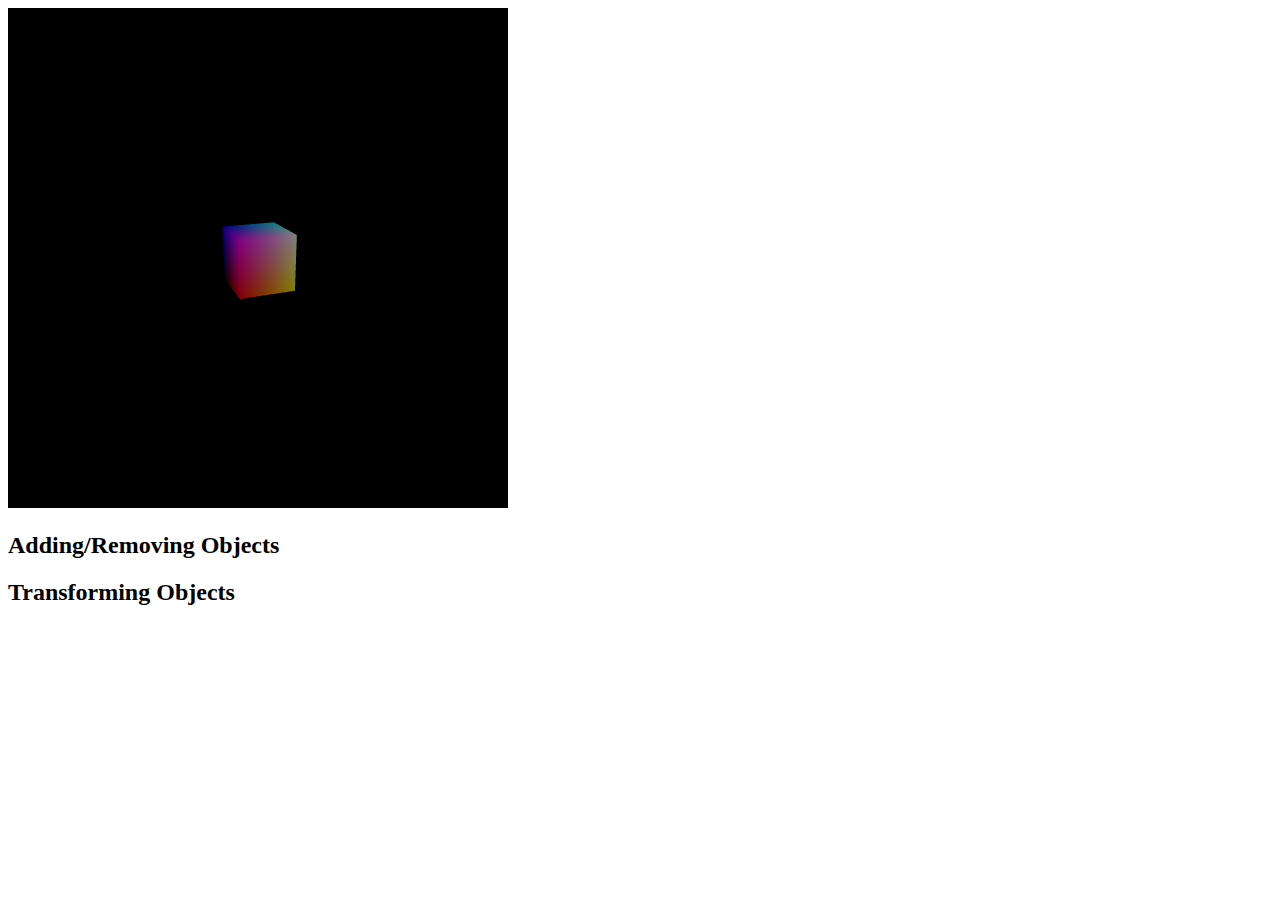
==== MyLab/index.html @ 2a66426b "Started to create laboratory project" ====
<!DOCTYPE html>
<html lang="en">
  <head>
    <meta charset="utf-8" />
    <title>Triangle</title>
  </head>

  <body onload="main()">
    <canvas id="webgl" width="500" height="500">
    Please use a browser that supports "canvas"
    </canvas>

    <h2>Adding/Removing Objects</h2>

    <h2>Transforming Objects</h2>

    <script src="lib/webgl-utils.js"></script>
    <script src="lib/webgl-debug.js"></script>
    <script src="lib/cuon-utils.js"></script>
    <script src="lib/cuon-matrix.js"></script>
    <script src="objects.js"></script>
    <script src="scene.js"></script>
  </body>
</html>
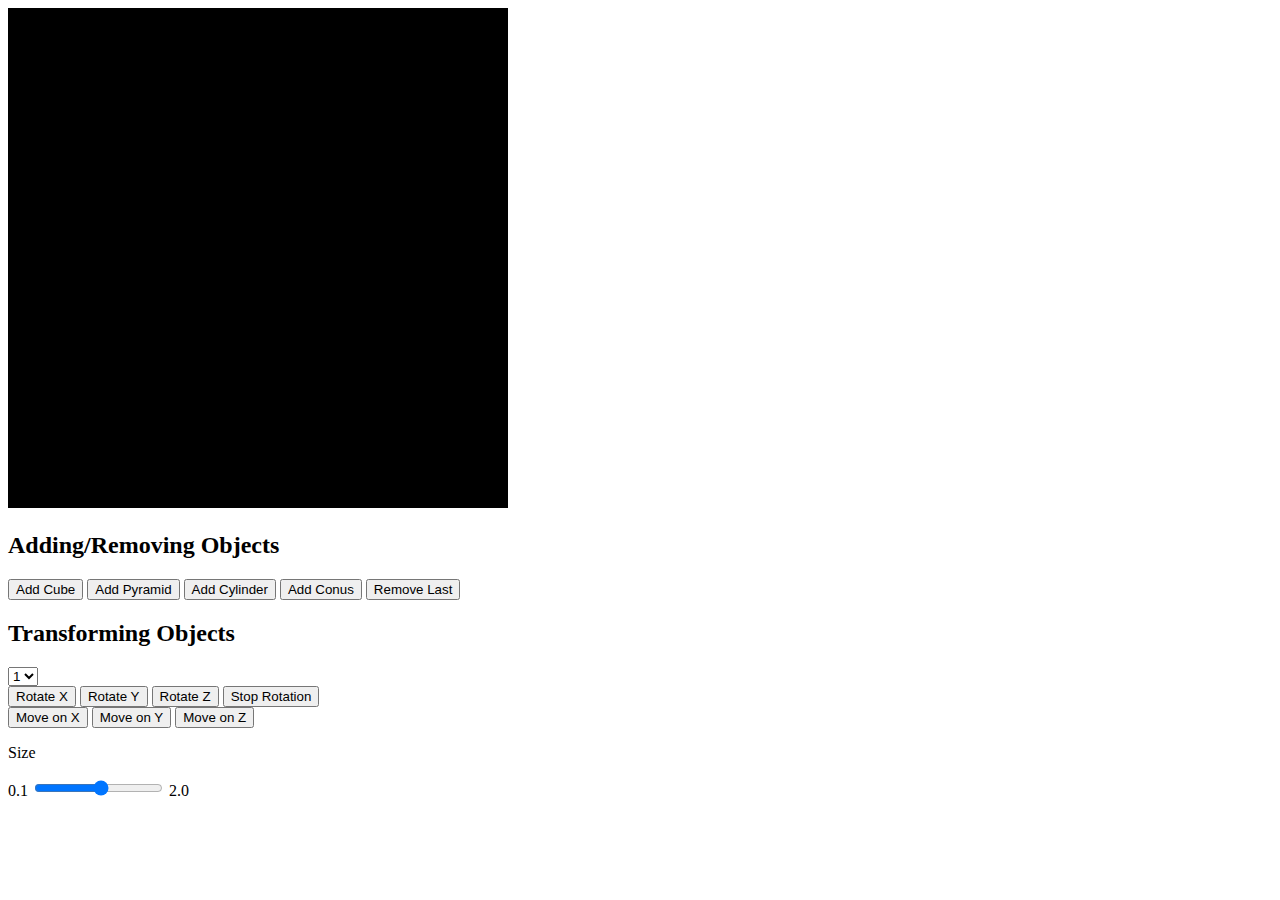
==== commit 61d6efba: "Basic add/remove and rotate functions" ====
--- a/MyLab/index.html
+++ b/MyLab/index.html
@@ -2,7 +2,7 @@
 <html lang="en">
   <head>
     <meta charset="utf-8" />
-    <title>Triangle</title>
+    <title>Laboratory</title>
   </head>
 
   <body onload="main()">
@@ -12,7 +12,48 @@
 
     <h2>Adding/Removing Objects</h2>
 
+    <div>
+      <button onclick="addFigure('cube')">Add Cube</button>
+      <button onclick="addFigure('pyramid')">Add Pyramid</button>
+      <button onclick="addFigure('cylinder')">Add Cylinder</button>
+      <button onclick="addFigure('conus')">Add Conus</button>
+      <button onclick="removeFigure()">Remove Last</button>
+    </div>
+
     <h2>Transforming Objects</h2>
+
+    <div>
+      <select name="Object number" id="objectIndex">
+        <option value="0">1</option>
+        <option value="1">2</option>
+        <option value="2">3</option>
+      </select>
+
+
+      <div>
+        <button onclick="rotate('x')">Rotate X</button>
+        <button onclick="rotate('y')">Rotate Y</button>
+        <button onclick="rotate('z')">Rotate Z</button>
+        <button onclick="stopRotation()">Stop Rotation</button>
+      </div>
+
+      <div>
+        <button>Move on X</button>
+        <button>Move on Y</button>
+        <button>Move on Z</button>
+      </div>
+
+      <div>
+        <p>Size</p>
+        <span>0.1</span>
+        <input type="range" id='size' name="size" min='0.1' max='2' step='0.1'>
+        <span>2.0</span>
+
+      </div>
+      
+    </div>
+
+    
 
     <script src="lib/webgl-utils.js"></script>
     <script src="lib/webgl-debug.js"></script>
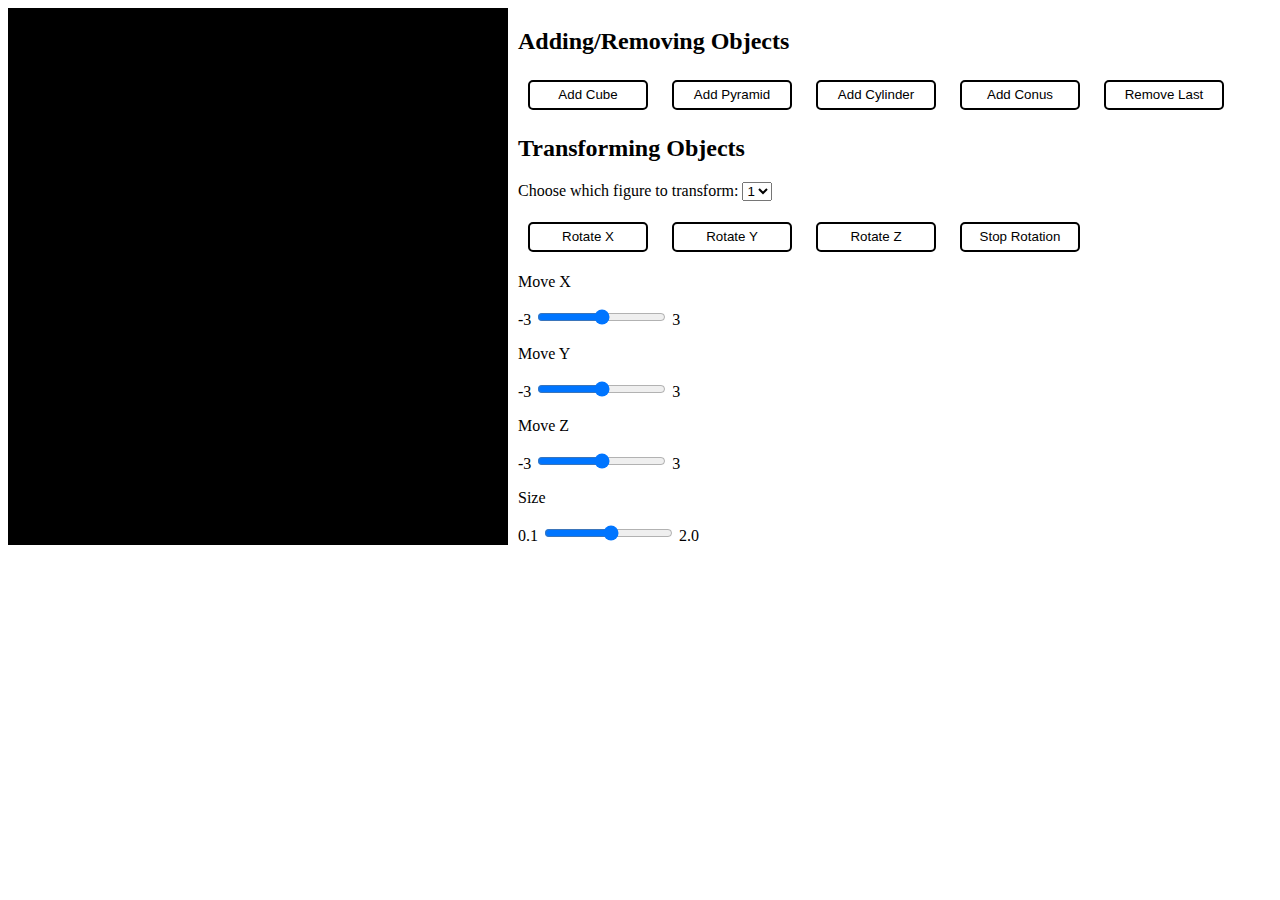
==== commit eeb5957b: "added basic functions" ====
--- a/MyLab/index.html
+++ b/MyLab/index.html
@@ -3,6 +3,7 @@
   <head>
     <meta charset="utf-8" />
     <title>Laboratory</title>
+    <link rel="stylesheet" href="style.css">
   </head>
 
   <body onload="main()">
@@ -10,26 +11,27 @@
     Please use a browser that supports "canvas"
     </canvas>
 
-    <h2>Adding/Removing Objects</h2>
+    <div class="functions">
+      <h2>Adding/Removing Objects</h2>
 
-    <div>
-      <button onclick="addFigure('cube')">Add Cube</button>
-      <button onclick="addFigure('pyramid')">Add Pyramid</button>
-      <button onclick="addFigure('cylinder')">Add Cylinder</button>
-      <button onclick="addFigure('conus')">Add Conus</button>
-      <button onclick="removeFigure()">Remove Last</button>
-    </div>
+      <div>
+        <button onclick="addFigure('cube')">Add Cube</button>
+        <button onclick="addFigure('pyramid')">Add Pyramid</button>
+        <button onclick="addFigure('cylinder')">Add Cylinder</button>
+        <button onclick="addFigure('conus')">Add Conus</button>
+        <button onclick="removeFigure()">Remove Last</button>
+      </div>
 
-    <h2>Transforming Objects</h2>
+      <h2>Transforming Objects</h2>
 
-    <div>
-      <select name="Object number" id="objectIndex">
-        <option value="0">1</option>
-        <option value="1">2</option>
-        <option value="2">3</option>
-      </select>
-
-
+      <p>Choose which figure to transform:
+        <select name="Object number" id="objectIndex">
+          <option value="0">1</option>
+          <option value="1">2</option>
+          <option value="2">3</option>
+        </select>
+      </p>
+      
       <div>
         <button onclick="rotate('x')">Rotate X</button>
         <button onclick="rotate('y')">Rotate Y</button>
@@ -38,17 +40,33 @@
       </div>
 
       <div>
-        <button>Move on X</button>
-        <button>Move on Y</button>
-        <button>Move on Z</button>
+        <div>
+          <p>Move X</p>
+          <span>-3</span>
+          <input type="range" id='moveX' min='-3' max='3' step='0.2' oninput="moveX()">
+          <span>3</span>
+        </div>
+
+        <div>
+          <p>Move Y</p>
+          <span>-3</span>
+          <input type="range" id='moveY' min='-3' max='3' step='0.2' oninput="moveY()">
+          <span>3</span>
+        </div>
+
+        <div>
+          <p>Move Z</p>
+          <span>-3</span>
+          <input type="range" id='moveZ' min='-3' max='3' step='0.2' oninput="moveZ()">
+          <span>3</span>
+        </div>
       </div>
 
       <div>
         <p>Size</p>
         <span>0.1</span>
-        <input type="range" id='size' name="size" min='0.1' max='2' step='0.1'>
+        <input type="range" id='size' min='0.1' max='2' step='0.1' oninput="scale()">
         <span>2.0</span>
-
       </div>
       
     </div>
--- a/MyLab/style.css
+++ b/MyLab/style.css
@@ -0,0 +1,19 @@
+
+button {
+    margin: 5px 10px;
+    width: 120px;
+    height: 30px;
+    border-radius: 5px;
+    color: black;
+    background: white;
+    border: 2px solid black;
+}
+
+body {
+    display: flex;
+    flex-direction: row;
+}
+
+.functions {
+    margin-left: 10px;
+}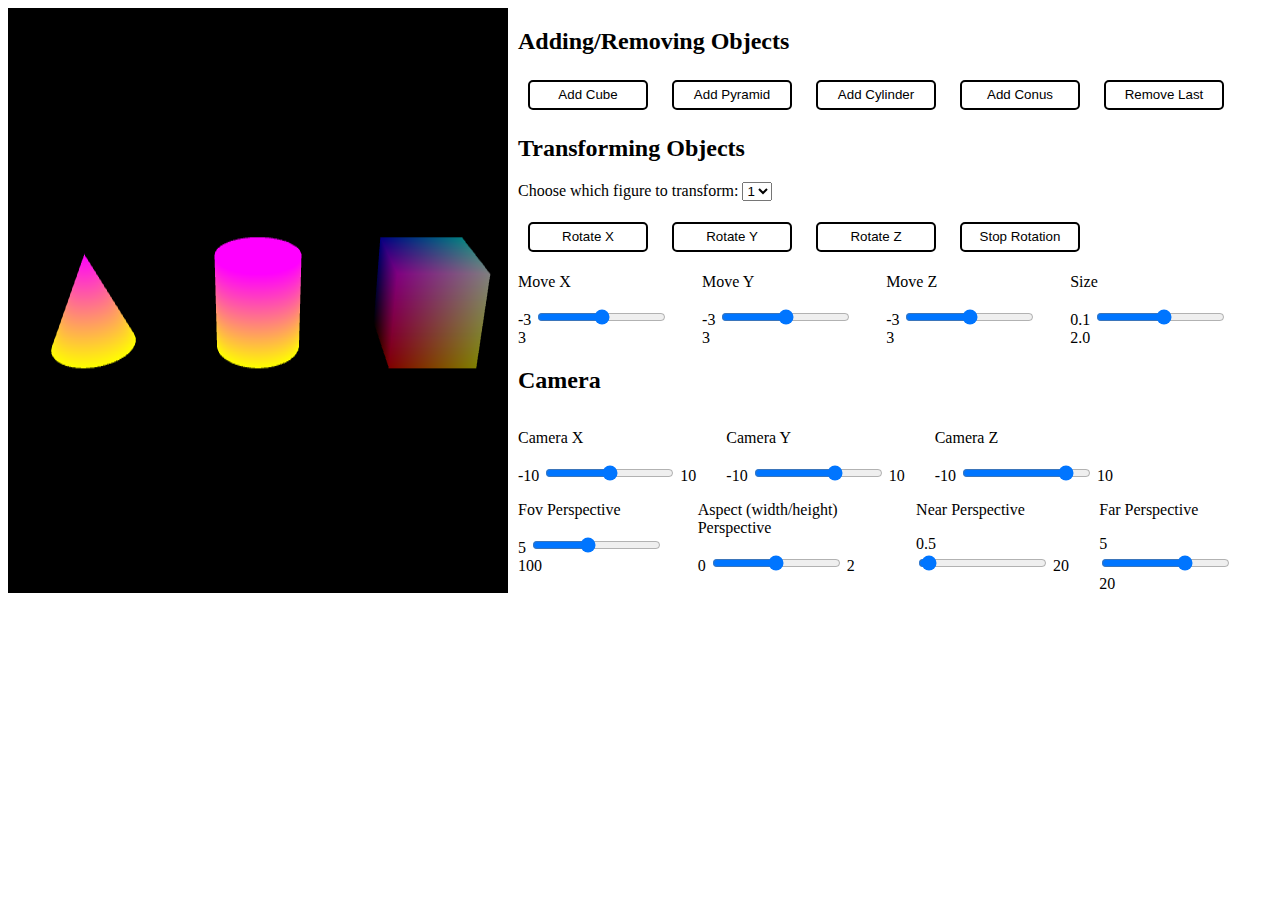
==== commit 7d967244: "Added camera actions" ====
--- a/MyLab/index.html
+++ b/MyLab/index.html
@@ -39,7 +39,7 @@
         <button onclick="stopRotation()">Stop Rotation</button>
       </div>
 
-      <div>
+      <div class="moves">
         <div>
           <p>Move X</p>
           <span>-3</span>
@@ -60,13 +60,68 @@
           <input type="range" id='moveZ' min='-3' max='3' step='0.2' oninput="moveZ()">
           <span>3</span>
         </div>
+
+        <div>
+          <p>Size</p>
+          <span>0.1</span>
+          <input type="range" id='size' min='0.1' max='2' step='0.1' oninput="scale()">
+          <span>2.0</span>
+        </div>
       </div>
 
-      <div>
-        <p>Size</p>
-        <span>0.1</span>
-        <input type="range" id='size' min='0.1' max='2' step='0.1' oninput="scale()">
-        <span>2.0</span>
+      <h2>Camera</h2>
+      <div class="moves">
+        <div>
+          <p>Camera X</p>
+          <span>-10</span>
+          <input type="range" id='cameraX' min='-10' max='10' step='1' value="0" oninput="updateCamera('cameraX')">
+          <span>10</span>
+        </div>
+
+        <div>
+          <p>Camera Y</p>
+          <span>-10</span>
+          <input type="range" id='cameraY' min='-10' max='10' step='1' value="3" oninput="updateCamera('cameraY')">
+          <span>10</span>
+        </div>
+
+        <div>
+          <p>Camera Z</p>
+          <span>-10</span>
+          <input type="range" id='cameraZ' min='-10' max='10' step='1' value="6.5" oninput="updateCamera('cameraZ')">
+          <span>10</span>
+        </div>
+      </div>
+
+      <div class="moves">
+        <div>
+          <p>Fov Perspective</p>
+          <span>5</span>
+          <input type="range" id='perspectiveFov' min='5' max='100' value="45" step='1' oninput="updateCamera('perspectiveFov')">
+          <span>100</span>
+        </div>
+
+        <div>
+          <p>Aspect (width/height) Perspective</p>
+          <span>0</span>
+          <input type="range" id='perspectiveAspect' min='0' max='2' value="1" step='0.05' oninput="updateCamera('perspectiveAspect')">
+          <span>2</span>
+        </div>
+
+
+        <div>
+          <p>Near Perspective</p>
+          <span>0.5</span>
+          <input type="range" id='perspectiveNear' min='0.5' max='20' value="1" step='0.5' oninput="updateCamera('perspectiveNear')">
+          <span>20</span>
+        </div>
+
+        <div>
+          <p>Far Perspective</p>
+          <span>5</span>
+          <input type="range" id='perspectiveFar' min='5' max='20' value="15" step='1' oninput="updateCamera('perspectiveFar')">
+          <span>20</span>
+        </div>
       </div>
       
     </div>
--- a/MyLab/style.css
+++ b/MyLab/style.css
@@ -9,11 +9,15 @@
     border: 2px solid black;
 }
 
-body {
+body, .moves {
     display: flex;
     flex-direction: row;
 }
 
 .functions {
     margin-left: 10px;
+}
+
+.moves > div {
+    margin-right: 30px;
 }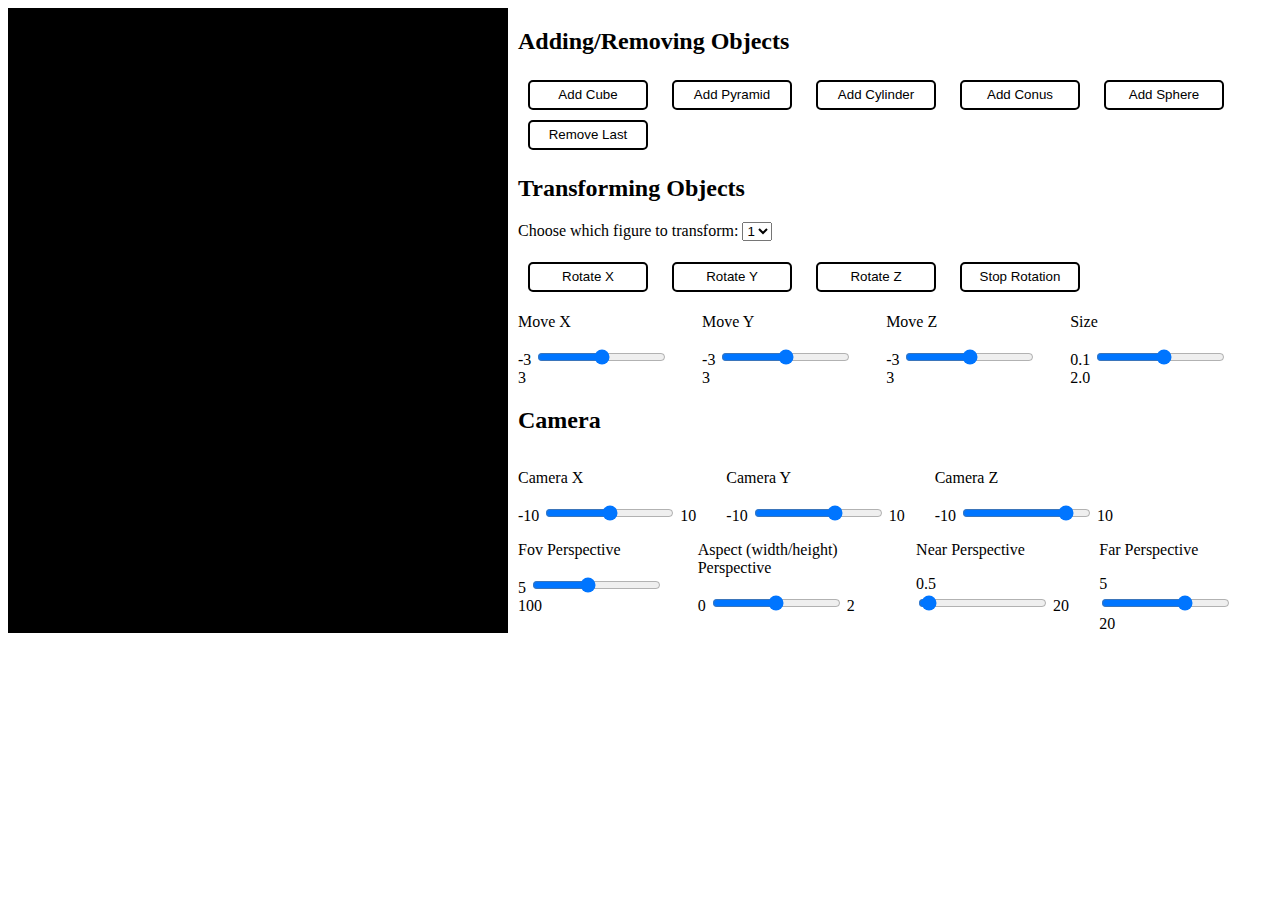
==== commit f6155bbe: "Split arrays of verticies and colors" ====
--- a/MyLab/index.html
+++ b/MyLab/index.html
@@ -19,6 +19,7 @@
         <button onclick="addFigure('pyramid')">Add Pyramid</button>
         <button onclick="addFigure('cylinder')">Add Cylinder</button>
         <button onclick="addFigure('conus')">Add Conus</button>
+        <button onclick="addFigure('sphere')">Add Sphere</button>
         <button onclick="removeFigure()">Remove Last</button>
       </div>
 
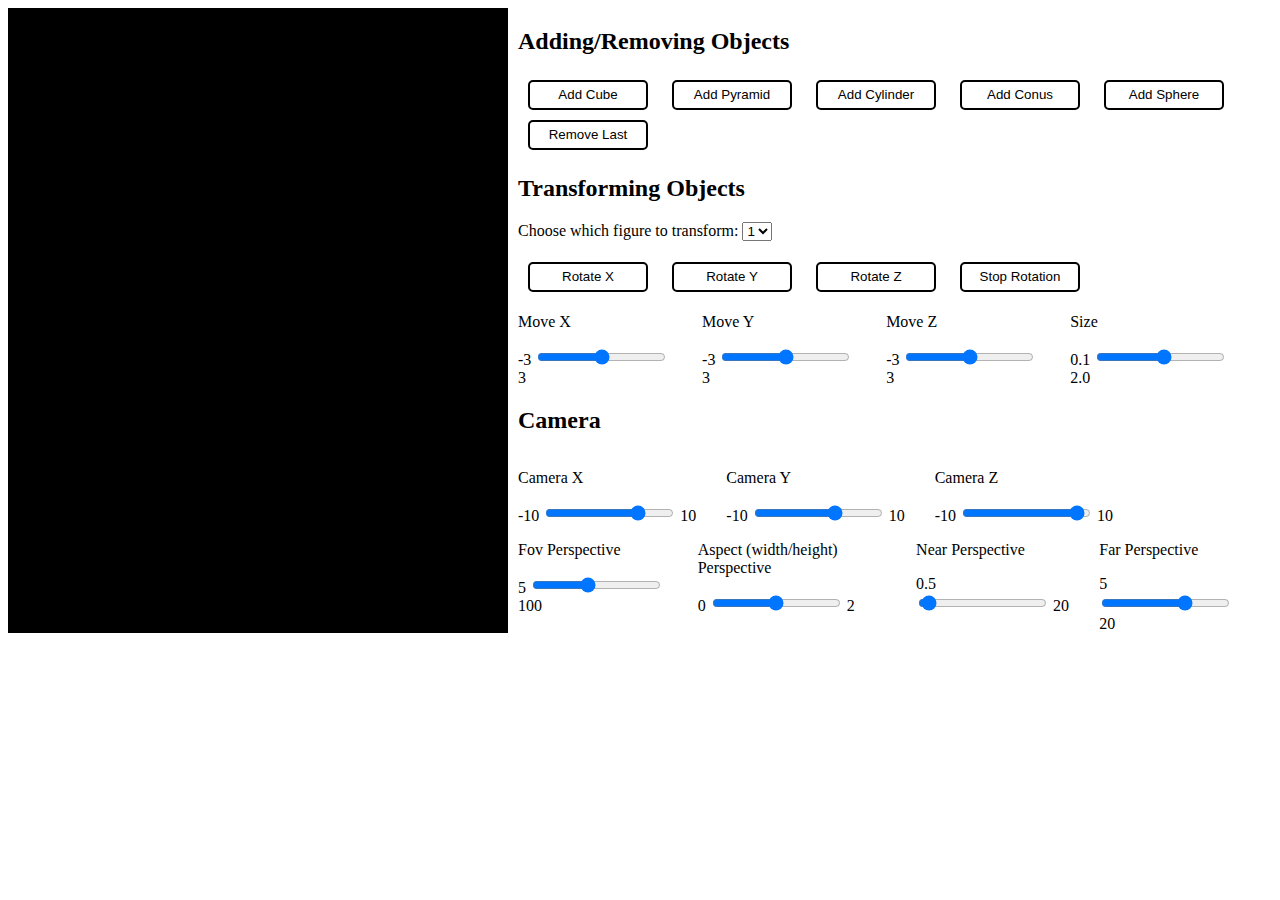
==== commit 467d813a: "made lab3" ====
--- a/MyLab/index.html
+++ b/MyLab/index.html
@@ -75,7 +75,7 @@
         <div>
           <p>Camera X</p>
           <span>-10</span>
-          <input type="range" id='cameraX' min='-10' max='10' step='1' value="0" oninput="updateCamera('cameraX')">
+          <input type="range" id='cameraX' min='-10' max='10' step='1' value="5" oninput="updateCamera('cameraX')">
           <span>10</span>
         </div>
 
@@ -89,7 +89,7 @@
         <div>
           <p>Camera Z</p>
           <span>-10</span>
-          <input type="range" id='cameraZ' min='-10' max='10' step='1' value="6.5" oninput="updateCamera('cameraZ')">
+          <input type="range" id='cameraZ' min='-10' max='10' step='1' value="9" oninput="updateCamera('cameraZ')">
           <span>10</span>
         </div>
       </div>
